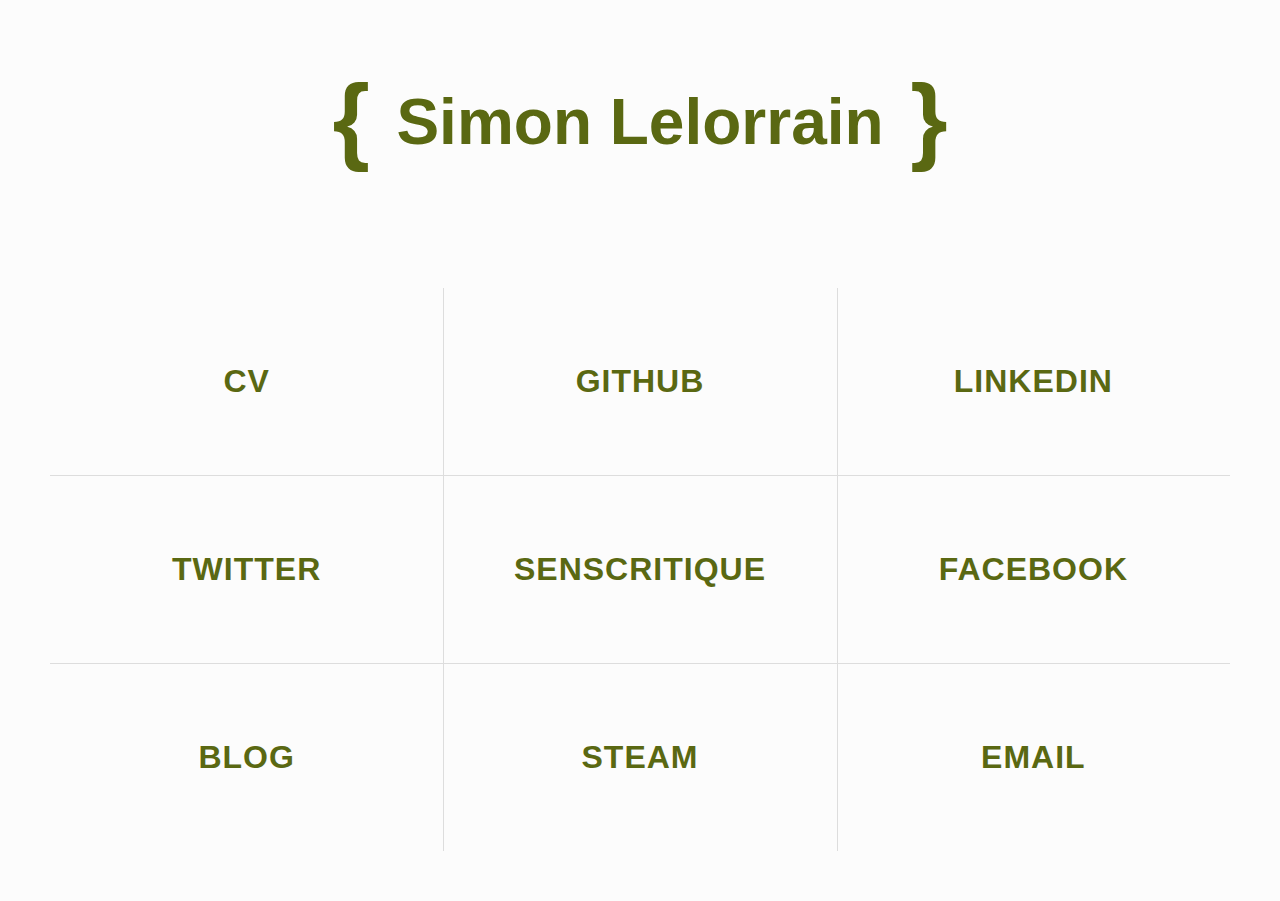
==== index.html @ 3baa87b9 "Initial commit" ====
<!DOCTYPE html>
<html xmlns="http://www.w3.org/1999/xhtml">
    <head>
        <meta content="text/html; charset=utf-8" http-equiv="Content-Type" />
        <meta name="description" content="Simon Lelorrain's Portal" />
        <meta name="keywords" content="Simon Lelorrain, Lelorrain Simon, Blog, GitHub, Twitter, Facebook, LinkedIn, SensCritique, CV, Curriculum Vitae, Steam, Email" />
        <title>Simon Lelorrain's Portal</title>
        <link type="image/png" rel="shortcut icon" href="./favicon.png" />
        <link type="text/css" rel="stylesheet" media="screen, projection" href="./style.css?1537616262" />
    </head>
    <body>

        <header>
            <h1>Simon Lelorrain</h1>
        </header>

        <section id="main">
            <ul class="grid">
                <li>
                    <a href="./cv">
                        <h3>CV</h3>
                    </a>
                </li>
                <li>
                    <a target="_blank" href="http://www.github.com/slelorrain">
                        <h3>GitHub</h3>
                    </a>
                </li>
                <li>
                    <a target="_blank" href="http://www.linkedin.com/in/slelorrain">
                        <h3>LinkedIn</h3>
                    </a>
                </li>
                <li>
                    <a target="_blank" href="http://twitter.com/D3C4P5">
                        <h3>Twitter</h3>
                    </a>
                </li>
                <li>
                    <a target="_blank" href="http://www.senscritique.com/decaps">
                        <h3>SensCritique</h3>
                    </a>
                </li>
                <li>
                    <a target="_blank" href="http://www.facebook.com/slelorrain">
                        <h3>Facebook</h3>
                    </a>
                </li>
                <li>
                    <a target="_blank" href="http://www.decaps.fr">
                        <h3>Blog</h3>
                    </a>
                </li>
                <li>
                    <a target="_blank" href="http://steamcommunity.com/id/decaps">
                        <h3>Steam</h3>
                    </a>
                </li>
                <li>
                    <a href="mailto:slelorrain|gmail.com" id="email">
                        <h3>Email</h3>
                    </a>
                </li>
            </ul>
        </section>

        <script type="text/javascript">
        window.onload = function (){
            var email = document.getElementById("email"); var href = email.getAttribute("href");
            if( href.indexOf("mailto:")!=-1 ){ href=href.replace("|","@"); email.setAttribute("href",href); };
        }
        </script>
        <script type="text/javascript">
        var _gaq = _gaq || [];
        _gaq.push(['_setAccount', 'UA-4046476-10']);
        _gaq.push(['_trackPageview']);

        (function() {
            var ga = document.createElement('script'); ga.type = 'text/javascript'; ga.async = true;
            ga.src = ('https:' == document.location.protocol ? 'https://ssl' : 'http://www') + '.google-analytics.com/ga.js';
            var s = document.getElementsByTagName('script')[0]; s.parentNode.insertBefore(ga, s);
        })();
        </script>

    </body>
</html>
---- style.css ----
*,*:after,*:before{-webkit-box-sizing:border-box;-moz-box-sizing:border-box;box-sizing:border-box}body,html{font-size:100%;padding:0;margin:0}body{font-family:'Lato', Calibri, Arial, sans-serif;width:100%;margin:0 auto;background-color:#fcfcfc}h1{text-align:center;font-size:4em;color:#5a6812;background-color:#fcfcfc;padding:4rem;margin:0}h1:before,h1:after{font-size:1.5em;vertical-align:-8px}h1:before{content:"{ "}h1:after{content:" }"}#main{color:#fff;padding:50px}.grid{list-style:none;padding:0;margin:0}.grid:before,.grid:after{content:" ";display:table}.grid:after{clear:both}.grid li{width:33.33333%;float:left;text-align:center;border-top:1px solid #ddd}.grid li:nth-child(-n+3){border-top:none}.grid li:nth-child(3n-1),.grid li:nth-child(3n-2){box-shadow:1px 0 0 #ddd}.grid li>a{display:block;height:100%;padding:50px 0;-webkit-transition:background 0.3s;-moz-transition:background 0.3s;-o-transition:background 0.3s;transition:background 0.3s}.grid li>a h3{position:relative;display:inline-block;margin:15px 25px;outline:none;color:#5a6812;text-decoration:none;text-transform:uppercase;letter-spacing:1px;font-weight:400;font-size:2em;padding:10px;font-weight:700;text-shadow:none;-webkit-transition:color 0.3s;-moz-transition:color 0.3s;-o-transition:color 0.3s;transition:color 0.3s}.grid li>a h3::before,.grid li>a h3::after{position:absolute;left:0;width:100%;height:4px;background:#fff;content:'';opacity:0;-webkit-transition:opacity 0.3s,-webkit-transform 0.3s;-moz-transition:opacity 0.3s,-moz-transform 0.3s;-o-transition:opacity 0.3s,-o-transform 0.3s;transition:opacity 0.3s,transform 0.3s;-webkit-transform:translateY(-10px);-moz-transform:translateY(-10px);-ms-transform:translateY(-10px);-o-transform:translateY(-10px);transform:translateY(-10px)}.grid li>a h3::before{top:0;-webkit-transform:translateY(-10px);-moz-transform:translateY(-10px);-ms-transform:translateY(-10px);-o-transform:translateY(-10px);transform:translateY(-10px)}.grid li>a h3::after{bottom:0;-webkit-transform:translateY(10px);-moz-transform:translateY(10px);-ms-transform:translateY(10px);-o-transform:translateY(10px);transform:translateY(10px)}.grid li>a:hover{background-color:#96a94b}.grid li>a:hover h3{color:#fff;outline:none}.grid li>a:hover h3::before,.grid li>a:hover h3::after{opacity:1;-webkit-transform:translateY(0px);-moz-transform:translateY(0px);-ms-transform:translateY(0px);-o-transform:translateY(0px);transform:translateY(0px)}@media screen and (max-width: 62.75em){.grid li{width:50%}.grid li:nth-child(-n+3){border-top:1px solid #ddd}.grid li:nth-child(3n-1),.grid li:nth-child(3n-2){box-shadow:none}.grid li:nth-child(-n+2){border-top:none}.grid li:nth-child(2n-1){box-shadow:1px 0 0 #ddd}}@media screen and (max-width: 41.6em){h1{font-size:3em}#main{padding-top:20px}#main .grid li{width:100%}#main .grid li>a{padding:20px 0}#main .grid li:nth-child(-n+2){border-top:1px solid #ddd}#main .grid li:nth-child(2n-1){box-shadow:none}#main .grid li:first-child{border-top:none}}@media screen and (max-width: 25em){h1{font-size:2.4em}#main{padding-top:0}#main .grid{font-size:80%}#main .grid li>a{padding:10px 0}}
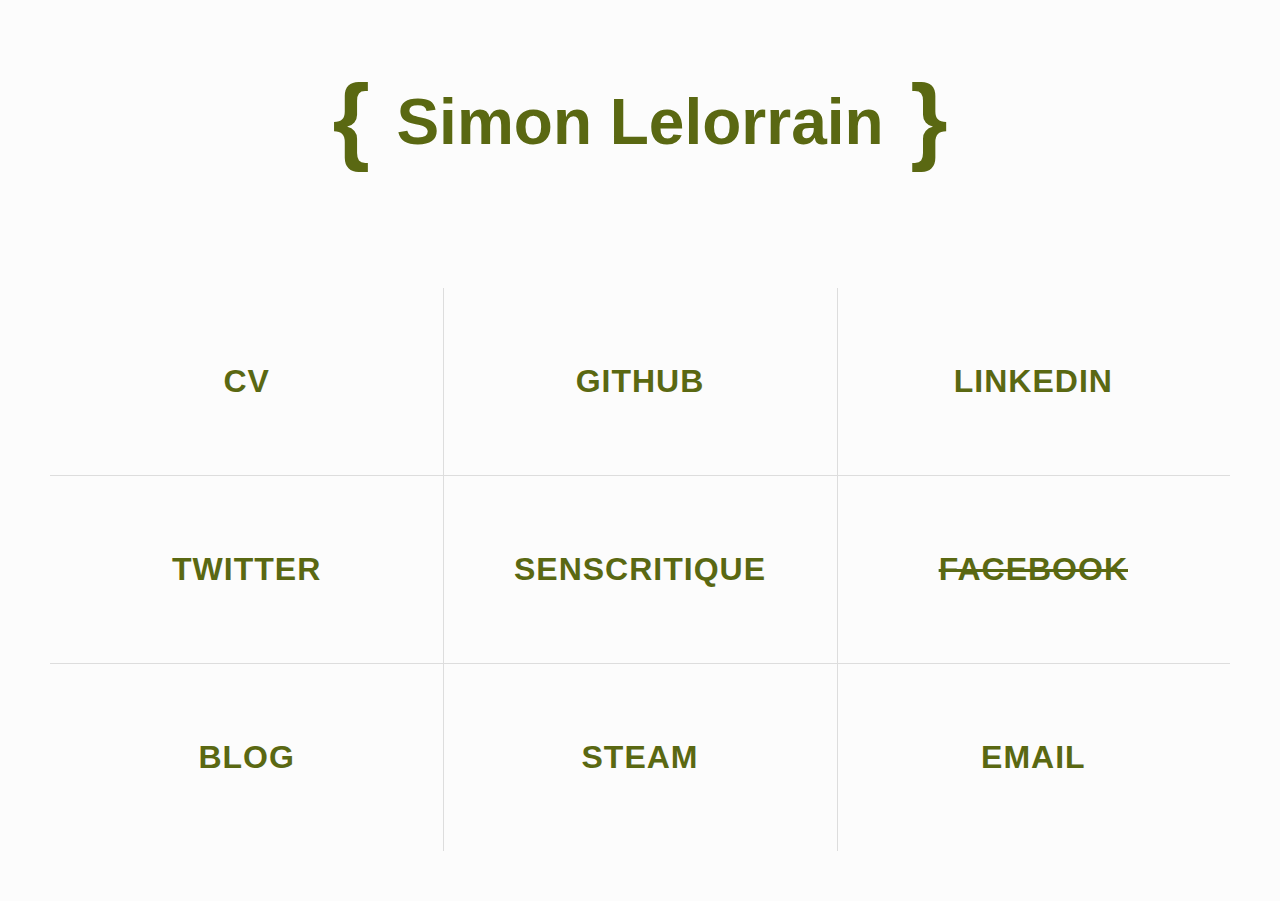
==== commit c1c8c205: "Update content" ====
--- a/index.html
+++ b/index.html
@@ -43,7 +43,7 @@
                 </li>
                 <li>
                     <a target="_blank" href="http://www.facebook.com/slelorrain">
-                        <h3>Facebook</h3>
+                        <h3 class="deprecated">Facebook</h3>
                     </a>
                 </li>
                 <li>
--- a/style.css
+++ b/style.css
@@ -1 +1 @@
-*,*:after,*:before{-webkit-box-sizing:border-box;-moz-box-sizing:border-box;box-sizing:border-box}body,html{font-size:100%;padding:0;margin:0}body{font-family:'Lato', Calibri, Arial, sans-serif;width:100%;margin:0 auto;background-color:#fcfcfc}h1{text-align:center;font-size:4em;color:#5a6812;background-color:#fcfcfc;padding:4rem;margin:0}h1:before,h1:after{font-size:1.5em;vertical-align:-8px}h1:before{content:"{ "}h1:after{content:" }"}#main{color:#fff;padding:50px}.grid{list-style:none;padding:0;margin:0}.grid:before,.grid:after{content:" ";display:table}.grid:after{clear:both}.grid li{width:33.33333%;float:left;text-align:center;border-top:1px solid #ddd}.grid li:nth-child(-n+3){border-top:none}.grid li:nth-child(3n-1),.grid li:nth-child(3n-2){box-shadow:1px 0 0 #ddd}.grid li>a{display:block;height:100%;padding:50px 0;-webkit-transition:background 0.3s;-moz-transition:background 0.3s;-o-transition:background 0.3s;transition:background 0.3s}.grid li>a h3{position:relative;display:inline-block;margin:15px 25px;outline:none;color:#5a6812;text-decoration:none;text-transform:uppercase;letter-spacing:1px;font-weight:400;font-size:2em;padding:10px;font-weight:700;text-shadow:none;-webkit-transition:color 0.3s;-moz-transition:color 0.3s;-o-transition:color 0.3s;transition:color 0.3s}.grid li>a h3::before,.grid li>a h3::after{position:absolute;left:0;width:100%;height:4px;background:#fff;content:'';opacity:0;-webkit-transition:opacity 0.3s,-webkit-transform 0.3s;-moz-transition:opacity 0.3s,-moz-transform 0.3s;-o-transition:opacity 0.3s,-o-transform 0.3s;transition:opacity 0.3s,transform 0.3s;-webkit-transform:translateY(-10px);-moz-transform:translateY(-10px);-ms-transform:translateY(-10px);-o-transform:translateY(-10px);transform:translateY(-10px)}.grid li>a h3::before{top:0;-webkit-transform:translateY(-10px);-moz-transform:translateY(-10px);-ms-transform:translateY(-10px);-o-transform:translateY(-10px);transform:translateY(-10px)}.grid li>a h3::after{bottom:0;-webkit-transform:translateY(10px);-moz-transform:translateY(10px);-ms-transform:translateY(10px);-o-transform:translateY(10px);transform:translateY(10px)}.grid li>a:hover{background-color:#96a94b}.grid li>a:hover h3{color:#fff;outline:none}.grid li>a:hover h3::before,.grid li>a:hover h3::after{opacity:1;-webkit-transform:translateY(0px);-moz-transform:translateY(0px);-ms-transform:translateY(0px);-o-transform:translateY(0px);transform:translateY(0px)}@media screen and (max-width: 62.75em){.grid li{width:50%}.grid li:nth-child(-n+3){border-top:1px solid #ddd}.grid li:nth-child(3n-1),.grid li:nth-child(3n-2){box-shadow:none}.grid li:nth-child(-n+2){border-top:none}.grid li:nth-child(2n-1){box-shadow:1px 0 0 #ddd}}@media screen and (max-width: 41.6em){h1{font-size:3em}#main{padding-top:20px}#main .grid li{width:100%}#main .grid li>a{padding:20px 0}#main .grid li:nth-child(-n+2){border-top:1px solid #ddd}#main .grid li:nth-child(2n-1){box-shadow:none}#main .grid li:first-child{border-top:none}}@media screen and (max-width: 25em){h1{font-size:2.4em}#main{padding-top:0}#main .grid{font-size:80%}#main .grid li>a{padding:10px 0}}
+*,*:after,*:before{-webkit-box-sizing:border-box;-moz-box-sizing:border-box;box-sizing:border-box}body,html{font-size:100%;padding:0;margin:0}body{font-family:'Lato', Calibri, Arial, sans-serif;width:100%;margin:0 auto;background-color:#fcfcfc}h1{text-align:center;font-size:4em;color:#5a6812;background-color:#fcfcfc;padding:4rem;margin:0}h1:before,h1:after{font-size:1.5em;vertical-align:-8px}h1:before{content:"{ "}h1:after{content:" }"}#main{color:#fff;padding:50px}.grid{list-style:none;padding:0;margin:0}.grid:before,.grid:after{content:" ";display:table}.grid:after{clear:both}.grid li{width:33.33333%;float:left;text-align:center;border-top:1px solid #ddd}.grid li:nth-child(-n+3){border-top:none}.grid li:nth-child(3n-1),.grid li:nth-child(3n-2){box-shadow:1px 0 0 #ddd}.grid li>a{display:block;height:100%;padding:50px 0;-webkit-transition:background 0.3s;-moz-transition:background 0.3s;-o-transition:background 0.3s;transition:background 0.3s}.grid li>a h3{position:relative;display:inline-block;margin:15px 25px;outline:none;color:#5a6812;text-decoration:none;text-transform:uppercase;letter-spacing:1px;font-weight:400;font-size:2em;padding:10px;font-weight:700;text-shadow:none;-webkit-transition:color 0.3s;-moz-transition:color 0.3s;-o-transition:color 0.3s;transition:color 0.3s}.grid li>a h3::before,.grid li>a h3::after{position:absolute;left:0;width:100%;height:4px;background:#fff;content:'';opacity:0;-webkit-transition:opacity 0.3s,-webkit-transform 0.3s;-moz-transition:opacity 0.3s,-moz-transform 0.3s;-o-transition:opacity 0.3s,-o-transform 0.3s;transition:opacity 0.3s,transform 0.3s;-webkit-transform:translateY(-10px);-moz-transform:translateY(-10px);-ms-transform:translateY(-10px);-o-transform:translateY(-10px);transform:translateY(-10px)}.grid li>a h3::before{top:0;-webkit-transform:translateY(-10px);-moz-transform:translateY(-10px);-ms-transform:translateY(-10px);-o-transform:translateY(-10px);transform:translateY(-10px)}.grid li>a h3::after{bottom:0;-webkit-transform:translateY(10px);-moz-transform:translateY(10px);-ms-transform:translateY(10px);-o-transform:translateY(10px);transform:translateY(10px)}.grid li>a:hover{background-color:#96a94b}.grid li>a:hover h3{color:#fff;outline:none}.grid li>a:hover h3::before,.grid li>a:hover h3::after{opacity:1;-webkit-transform:translateY(0px);-moz-transform:translateY(0px);-ms-transform:translateY(0px);-o-transform:translateY(0px);transform:translateY(0px)}@media screen and (max-width: 62.75em){.grid li{width:50%}.grid li:nth-child(-n+3){border-top:1px solid #ddd}.grid li:nth-child(3n-1),.grid li:nth-child(3n-2){box-shadow:none}.grid li:nth-child(-n+2){border-top:none}.grid li:nth-child(2n-1){box-shadow:1px 0 0 #ddd}}@media screen and (max-width: 41.6em){h1{font-size:3em}#main{padding-top:20px}#main .grid li{width:100%}#main .grid li>a{padding:20px 0}#main .grid li:nth-child(-n+2){border-top:1px solid #ddd}#main .grid li:nth-child(2n-1){box-shadow:none}#main .grid li:first-child{border-top:none}}@media screen and (max-width: 25em){h1{font-size:2.4em}#main{padding-top:0}#main .grid{font-size:80%}#main .grid li>a{padding:10px 0}}.grid li>a h3.deprecated{text-decoration:line-through}.grid li>a h3.deprecated:before{font-size:14px;color:#666;content:"@Deprecated"}
